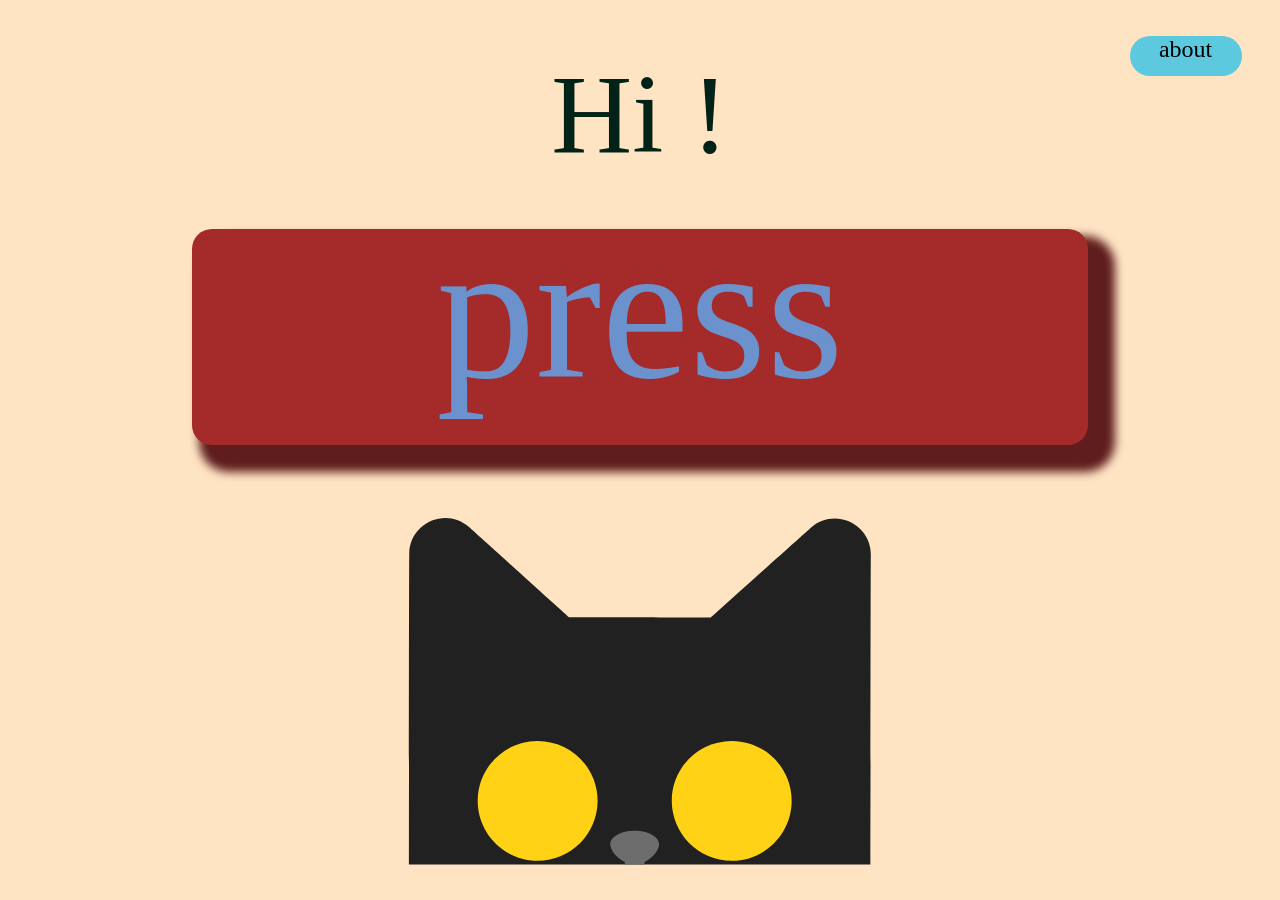
==== index.html @ 05860064 "Add files via upload" ====
<html lang="fa">
<head>
    <meta charset="UTF-8">
    <meta name="viewport" content="width=device-width, initial-scale=1.0">
    <title>nima</title>
    <link rel="stylesheet" href="one.css">
</head>
<body>
    <p class="a">
        Hi !
    </p>
    <a href="goo" class="linkk"><div class="f">about</div></a>
    <a href="goo" class="link">press</a>
    <img src="catt.svg" alt="Cat Icon">
</body>
</html>
---- one.css ----
*{
    margin: 0;
    padding: 0;
    box-sizing: border-box;
}
body{
    background-color: bisque;
    display: flex;
    justify-content: center;
    align-items: center;
    flex-direction: column;
    position: relative;
    overflow-x: hidden; 
    overflow-y: auto;

}
.a{
    font-size: 7rem;
    color: rgb(0, 34, 23);
    margin-top:50px ;
    z-index: 11;
}
.linkk{
    width: 7rem;
    height: 2.5rem;
    background-color: rgb(92, 201, 223);
    z-index: 15;
    position: absolute;
    border-radius: 40px;
    top:4%;
    right: 3%;
    text-align: center;
    text-decoration:none ;
    color: rgb(0, 0, 0);
    font-size: 1.5rem;
}
.linkk:hover{
    background-color: rgb(46, 129, 146);
    color: rgb(255, 255, 255);
}

.link{
    width: 70vw;
    height: 24vh;
    background-color: brown;
    border-radius: 20px;
    box-shadow: 17px 17px 10px 10px rgb(95, 29, 29);
    display: flex;
    justify-content: center;
    align-items: center;
    font-size: 22vh;
    color: rgb(107, 146, 204);
    z-index: 10;
    text-decoration: none;
    cursor: pointer;
    padding-bottom: 6vh;
    margin-top: 50px;
}
.link:hover{
    background-color: rgb(119, 24, 24);
    color: aliceblue;
}
.link:active{
    box-shadow: 3px 3px 10px 10px rgb(95, 29, 29);
}
img{
    width: 55%;
    clip-path: inset(40% 0% 0% 0%);
    margin-top: -65%;
}
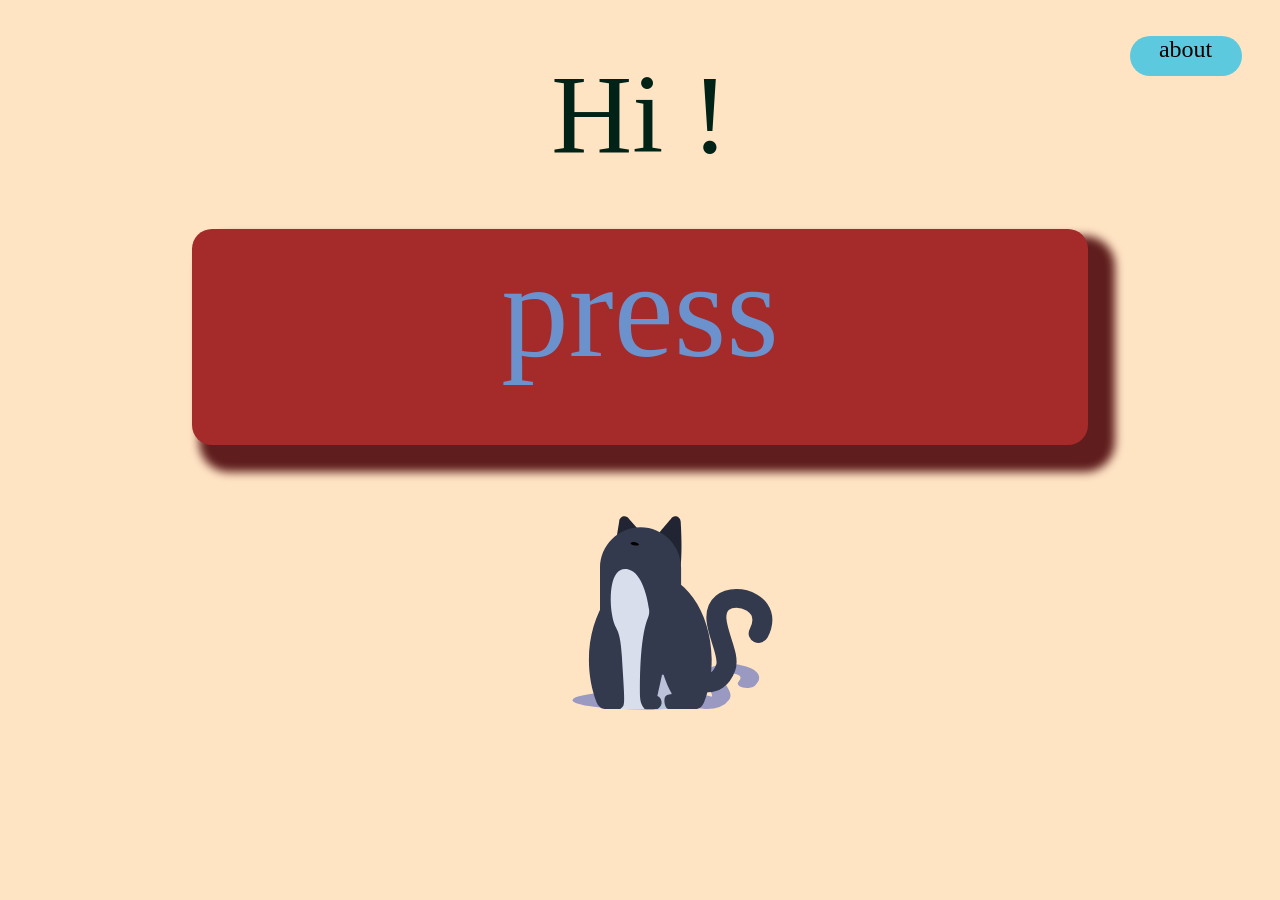
==== commit a133ae05: "Add files via upload" ====
--- a/index.html
+++ b/index.html
@@ -11,6 +11,6 @@
     </p>
     <a href="goo" class="linkk"><div class="f">about</div></a>
     <a href="goo" class="link">press</a>
-    <img src="catt.svg" alt="Cat Icon">
+    <img src="darkcat.svg" alt="Cat Icon">
 </body>
 </html>
--- a/one.css
+++ b/one.css
@@ -48,7 +48,7 @@
     display: flex;
     justify-content: center;
     align-items: center;
-    font-size: 22vh;
+    font-size: 15vh;
     color: rgb(107, 146, 204);
     z-index: 10;
     text-decoration: none;
@@ -64,7 +64,7 @@
     box-shadow: 3px 3px 10px 10px rgb(95, 29, 29);
 }
 img{
-    width: 55%;
-    clip-path: inset(40% 0% 0% 0%);
-    margin-top: -65%;
+    width: 500px;
+    clip-path: inset(20% 0% 15% 0%);
+    margin-top: -25px;
 }
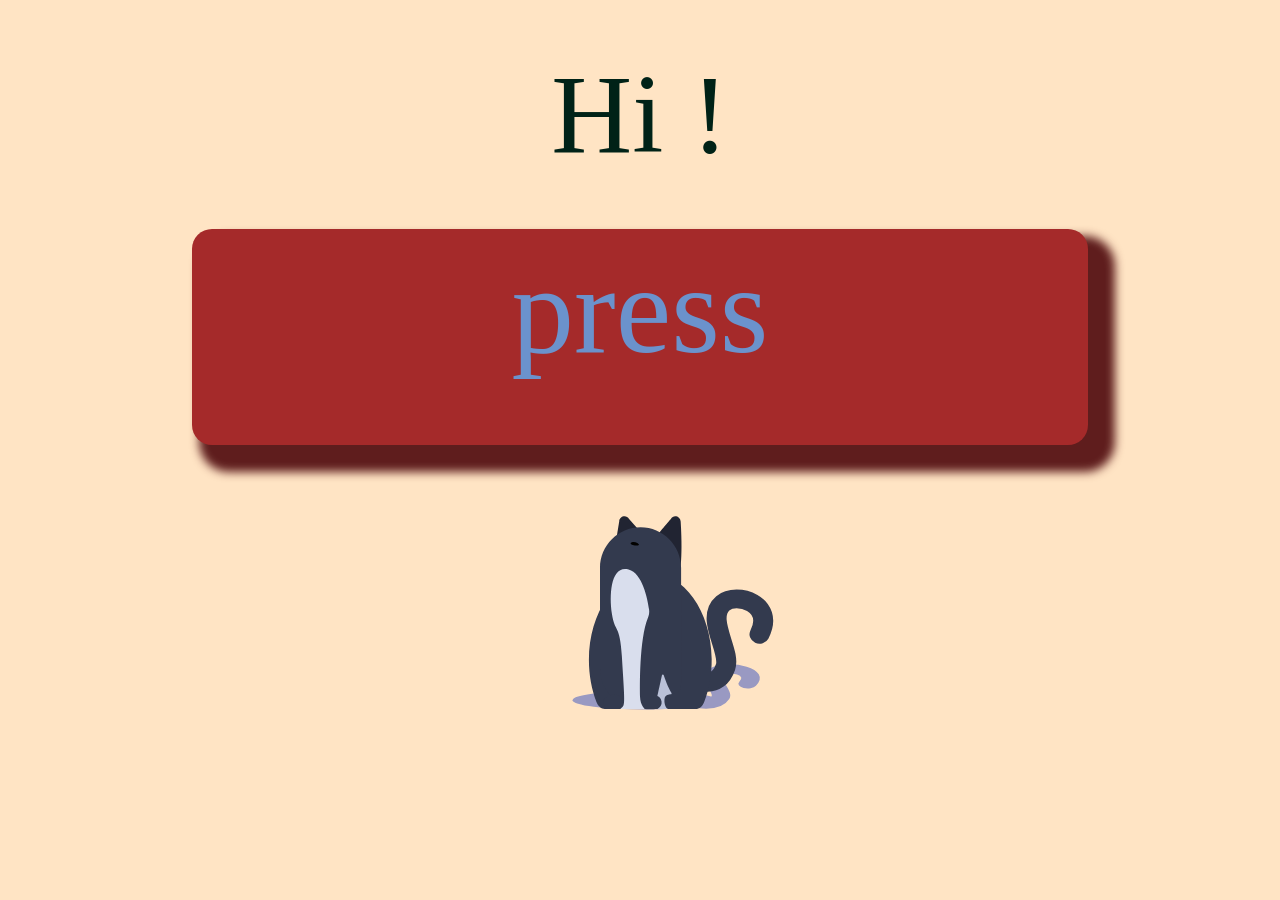
==== commit 0b8a10fc: "Add files via upload" ====
--- a/index.html
+++ b/index.html
@@ -9,7 +9,6 @@
     <p class="a">
         Hi !
     </p>
-    <a href="goo" class="linkk"><div class="f">about</div></a>
     <a href="goo" class="link">press</a>
     <img src="darkcat.svg" alt="Cat Icon">
 </body>
--- a/one.css
+++ b/one.css
@@ -20,25 +20,6 @@
     margin-top:50px ;
     z-index: 11;
 }
-.linkk{
-    width: 7rem;
-    height: 2.5rem;
-    background-color: rgb(92, 201, 223);
-    z-index: 15;
-    position: absolute;
-    border-radius: 40px;
-    top:4%;
-    right: 3%;
-    text-align: center;
-    text-decoration:none ;
-    color: rgb(0, 0, 0);
-    font-size: 1.5rem;
-}
-.linkk:hover{
-    background-color: rgb(46, 129, 146);
-    color: rgb(255, 255, 255);
-}
-
 .link{
     width: 70vw;
     height: 24vh;
@@ -48,7 +29,7 @@
     display: flex;
     justify-content: center;
     align-items: center;
-    font-size: 15vh;
+    font-size: 125px;
     color: rgb(107, 146, 204);
     z-index: 10;
     text-decoration: none;
@@ -67,4 +48,4 @@
     width: 500px;
     clip-path: inset(20% 0% 15% 0%);
     margin-top: -25px;
-}+}
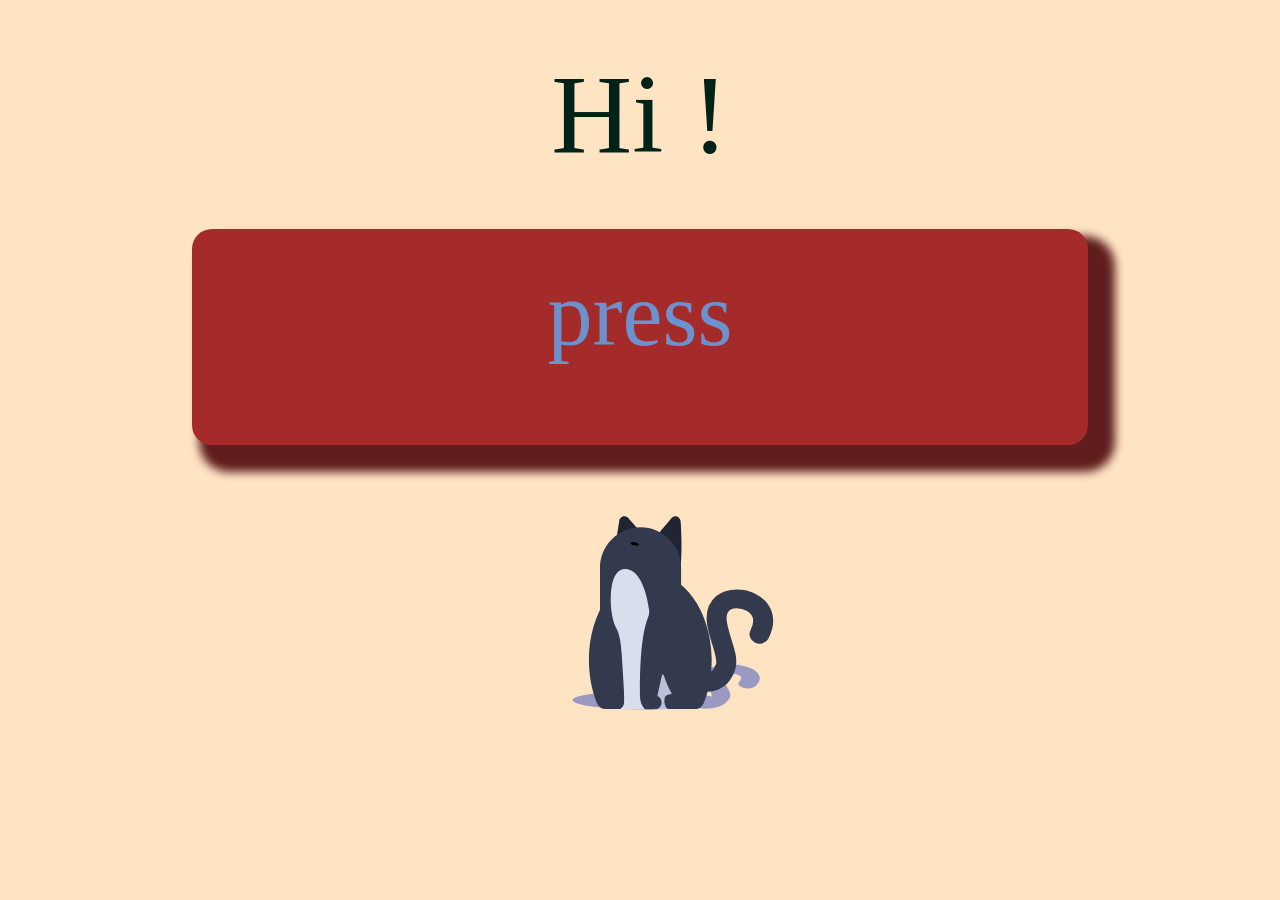
==== commit f8480896: "Update index.html" ====
--- a/index.html
+++ b/index.html
@@ -9,7 +9,7 @@
     <p class="a">
         Hi !
     </p>
-    <a href="goo" class="link">press</a>
+    <a href="about.html" class="link">press</a>
     <img src="darkcat.svg" alt="Cat Icon">
 </body>
-</html>+</html>
--- a/one.css
+++ b/one.css
@@ -29,12 +29,12 @@
     display: flex;
     justify-content: center;
     align-items: center;
-    font-size: 125px;
+    font-size: 90px;
     color: rgb(107, 146, 204);
     z-index: 10;
     text-decoration: none;
     cursor: pointer;
-    padding-bottom: 6vh;
+    padding-bottom: 5vh;
     margin-top: 50px;
 }
 .link:hover{
